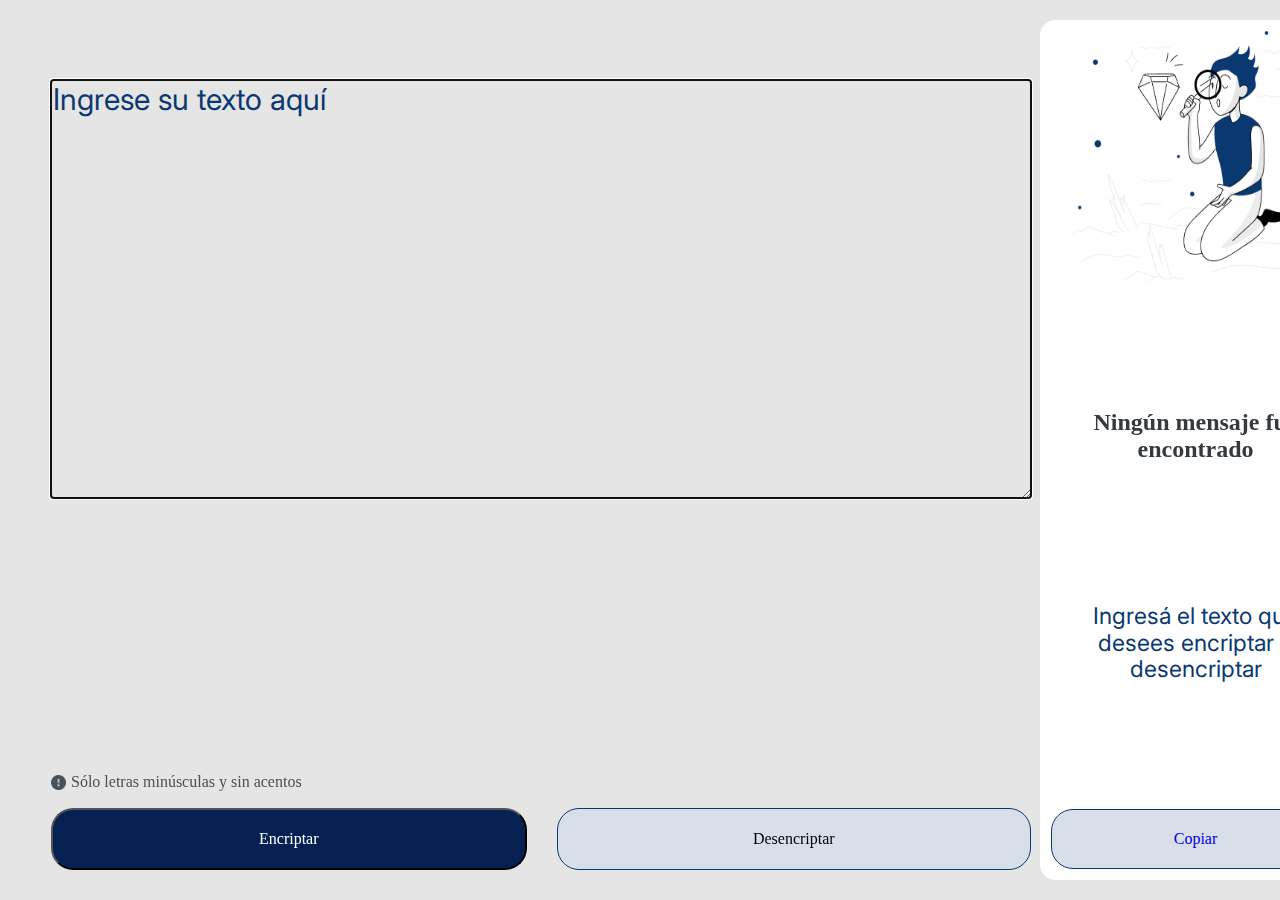
==== index.html @ 4bf47042 "codificador" ====
<html lang="en">
  <head>
    <meta charset="UTF-8" />
    <meta http-equiv="X-UA-Compatible" content="IE=edge" />
    <meta name="viewport" content="width=device-width, initial-scale=1.0" />
    <link rel="preconnect" href="https://fonts.googleapis.com" />
    <link rel="preconnect" href="https://fonts.gstatic.com" crossorigin />
    <link
      href="https://fonts.googleapis.com/css2?family=Inter&family=Roboto:wght@300;400;500;700&family=Telex&display=swap"
      rel="stylesheet"
    />
    <link rel="stylesheet" href="normalize.css" />
    <link rel="stylesheet" href="styles.css" />
    
    <title>Encriptador</title>
  </head>
  <body>
    <!-- LOGO -->
    <header>
      <div class="logo-cont">
        <img src="img/Logo.png" alt="Logo app Alura" class="logo" />
      </div>
    </header>


    <!-- Contenido -->
    <main>
      <div class="traductor-cont">
        <textarea
          class="input-texto"
          cols="50"
          rows="12"
          placeholder="Ingrese su texto aquí"
          autofocus
        ></textarea>
        
        <div class="contenedor">
         
            
          <p class="advertencia">
            <img
            src="img/alert.png"
            class="alert"
            alt="signo de exclamación alerta"
          />
           Sólo letras minúsculas y sin acentos
          </p>
       
          
          <div class="botones-cont">
            <button class="encriptar boton boton-1" onclick="btnEncriptar()">
              Encriptar
          </button>
          <button class="desencriptar boton boton-2" onclick="btnDesencriptar()">
              Desencriptar

          </button>
          </div>
        </div>
      </div>
    </main>

    <div class="traductor-cont sidebar">
      <img
        src="img/Muñeco.png"
        class="muñeco"
        alt="imagen de un muñeco que señala que no se encontró un texto para ingresar"
      />
      <h2>Ningún mensaje fue encontrado</h2>
      <textarea 
      
      placeholder="Ingresá el texto que desees encriptar o desencriptar"
      cols="18" 
      rows="4"
      class="input-texto input-copiar input-css mensaje"></textarea>
      <a href="#" class="boton-2 boton boton-3 copiar" onclick="copiar()">Copiar</a>
    </div>

    <script src="app.js"></script>
  </body>
  
</html>
---- styles.css ----
html {
  font-size: 62.5%; /* 1rem = 10px*/
  box-sizing: border-box;
}
*,
*:before,
*:after {
  box-sizing: inherit;
}
body {
  
  font-size: 1.6rem; /* 1rem = 10px*/
  background: #e5e5e5;
}
img {
  margin: 0 auto;
  max-width: 100%;
  width: 100%;
}
/* Variables */
:root {
  --white: #fff;
  --gray-400: #495057;
  --gray-500: #343a40;
  --dark-blue100: #609ed4;
  --dark-blue200: #356ea9;
  --dark-blue300: #0a3871;
  --dark-blue400: #072b61;
  --dark-blue500: #052051;
}
/*  Globales  */
a {
  text-decoration: none;
}
h1,
h2,
h3 {
  color: var(--gray-500);
}
p {
  color: var(--gray-400);
}
/*   Header   */

.logo-cont {
  padding-top: 1.5rem;
  position: relative;
}
.logo {
  margin: 0 auto;
  width: 100%;
  height: auto;
}



/*  Botones */
.boton {
  text-align: center;
  border-radius: 2.2rem;
  padding: 2rem 8rem;
  cursor: pointer;
}
.boton-1 {
  background-color: var(--dark-blue500);
  color: white;
  width: 90%;
}
.boton-2 {
  border: 1px solid var(--dark-blue300);
  background-color: #d8dfe8;
  width: 90%;
}
.boton-3 {
  width: 100%;
}

/*  layout  */
@media (min-width: 780px) {
    body{
        display: grid;
         grid-template-columns: 1fr 8fr 3fr;
    }
}

/* centro */
main{
    padding: 3rem 0;
    margin: 0 auto;
}

@media (min-width: 780px) {
    main {
        width: 90%;
        display: grid;
        gap: 4rem;
        grid-template-columns: 3fr 1fr;
        padding-top: 8rem;
      }
}


  /*  textarea  */
  .input-css, .input-css::placeholder{
    background-color: var(--white);
    font-size: 2.3rem;
  }
  .input-css::placeholder{
    text-align: center;
    margin: 0 auto;
    padding: 1rem 0 0 0;
  }
  textarea,
  textarea::placeholder {
    background-color: #e5e5e5;
    font-weight: 400;
    font-size: 3rem;
    color: #0a3871;
    border: none;
    font-family: "Inter";
    resize: vertical;
    height: auto;
  }

.traductor-cont {
  display: flex;
  flex-direction: column;
  justify-content: space-between;
}

.botones-cont {
    display: flex;
    gap: 3rem;
  }
  
  .advertencia {
    display: flex;
    align-items: center;
    gap: 0.5rem;
  }
  .alert {
    margin: 0;
    width: 1.5rem;
    height: 1.5rem;
  }
/* sidebar*/

.sidebar {
  margin: 2rem;
  padding: 1rem;
  background-color: var(--white);
  border: 1px solid white;
  border-radius: 1.5rem;
  text-align: center;
}
.muñeco{
    display: none;
}

@media (min-width: 780px) {
    .muñeco {
        display: block;
        width: 25rem;
        height: 25rem;
      }    
}
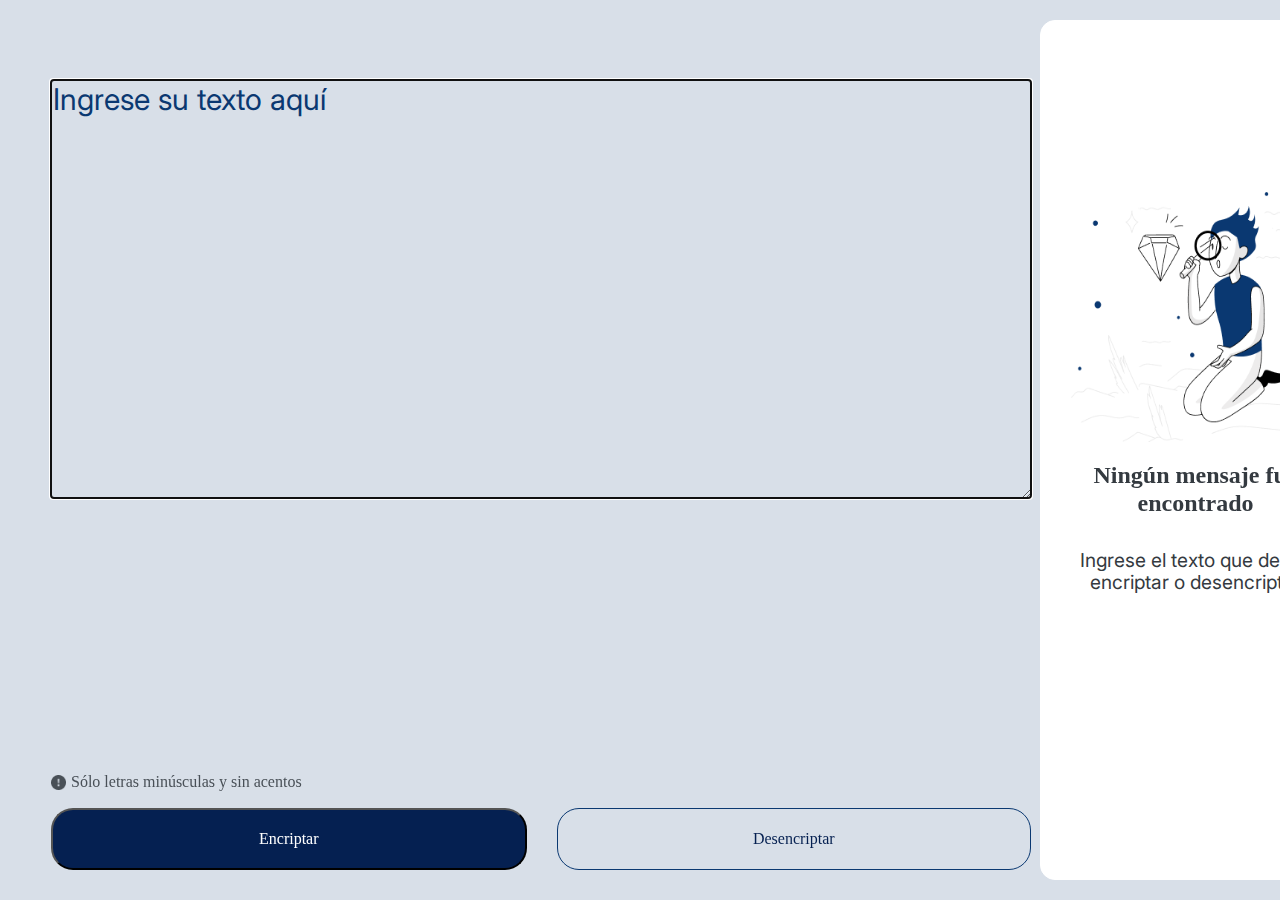
==== commit 1ea59f27: "Codificador" ====
--- a/index.html
+++ b/index.html
@@ -11,7 +11,6 @@
     />
     <link rel="stylesheet" href="normalize.css" />
     <link rel="stylesheet" href="styles.css" />
-    
     <title>Encriptador</title>
   </head>
   <body>
@@ -66,17 +65,18 @@
         class="muñeco"
         alt="imagen de un muñeco que señala que no se encontró un texto para ingresar"
       />
-      <h2>Ningún mensaje fue encontrado</h2>
+      <h2 id="missmsg">Ningún mensaje fue encontrado</h2>
       <textarea 
       
-      placeholder="Ingresá el texto que desees encriptar o desencriptar"
+      placeholder="Ingrese el texto que desee encriptar o desencriptar"
       cols="18" 
       rows="4"
-      class="input-texto input-copiar input-css mensaje"></textarea>
-      <a href="#" class="boton-2 boton boton-3 copiar" onclick="copiar()">Copiar</a>
+      id="input-texto"
+      class="mensaje input-texto input-copiar input-css transplaceholder"></textarea>
+      <button href="#" class="boton-2 boton boton-3 copiar" onclick="copiar()">Copiar</button>
     </div>
 
-    <script src="app.js"></script>
+    
   </body>
-  
+  <script src="app.js"></script>
 </html>
--- a/styles.css
+++ b/styles.css
@@ -10,7 +10,8 @@
 body {
   
   font-size: 1.6rem; /* 1rem = 10px*/
-  background: #e5e5e5;
+  background: #d8dfe8;
+
 }
 img {
   margin: 0 auto;
@@ -70,9 +71,12 @@
   border: 1px solid var(--dark-blue300);
   background-color: #d8dfe8;
   width: 90%;
+  color: var(--dark-blue500);
 }
 .boton-3 {
+  visibility: hidden;
   width: 100%;
+  background-color: transparent;
 }
 
 /*  layout  */
@@ -112,7 +116,7 @@
   }
   textarea,
   textarea::placeholder {
-    background-color: #e5e5e5;
+    background-color: transparent;
     font-weight: 400;
     font-size: 3rem;
     color: #0a3871;
@@ -120,6 +124,10 @@
     font-family: "Inter";
     resize: vertical;
     height: auto;
+  }
+  .transplaceholder::placeholder{
+    font-size: smaller;
+    color: #343A40;
   }
 
 .traductor-cont {
@@ -152,6 +160,10 @@
   border: 1px solid white;
   border-radius: 1.5rem;
   text-align: center;
+  justify-content: center;
+}
+.sinJustify{
+  justify-content:unset !important;
 }
 .muñeco{
     display: none;
@@ -164,3 +176,11 @@
         height: 25rem;
       }    
 }
+
+.missmsg{
+  display: none;
+}
+.missmsg2{
+  display: none;
+}
+
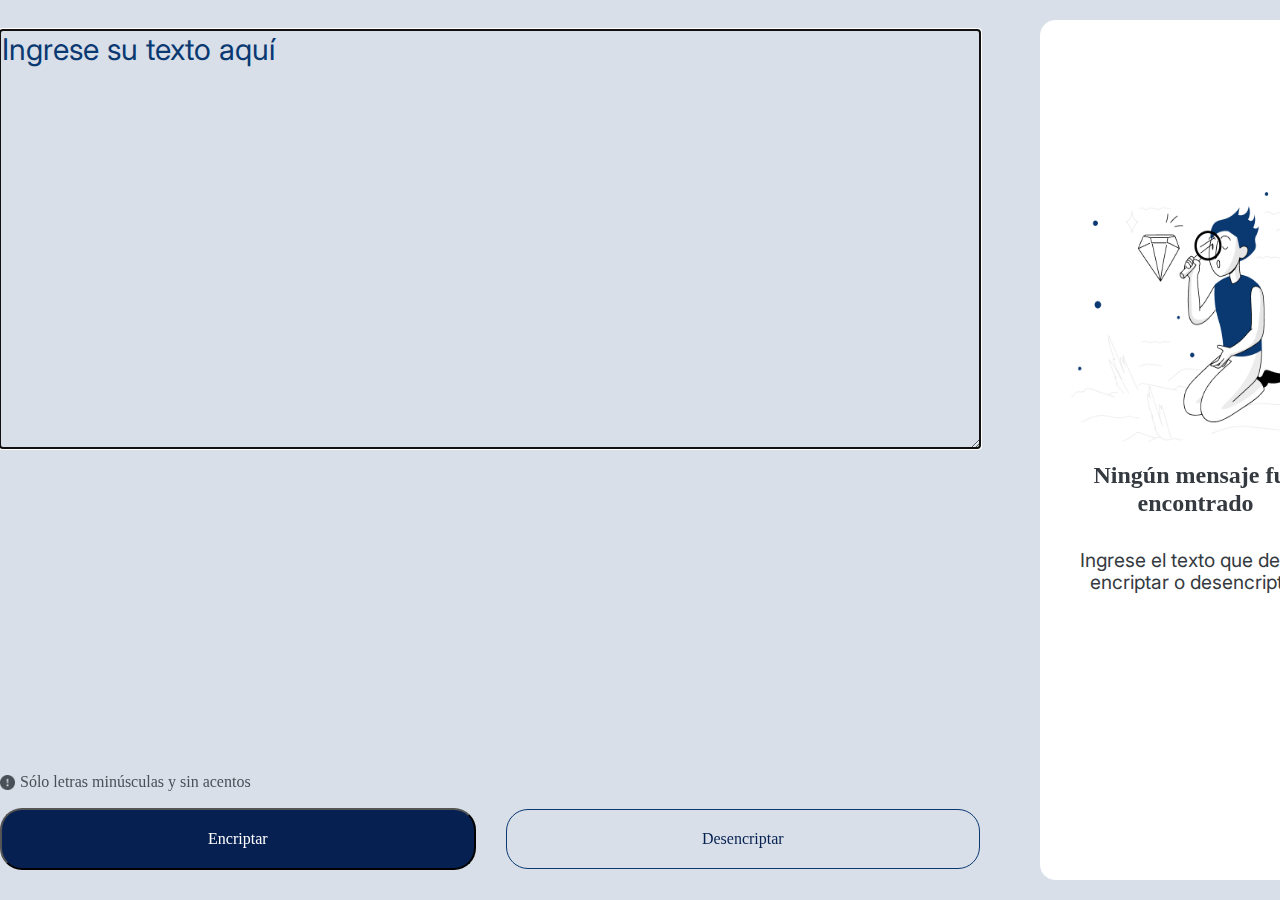
==== commit a6e5e322: "Codificador" ====
--- a/index.html
+++ b/index.html
@@ -10,6 +10,7 @@
       rel="stylesheet"
     />
     <link rel="stylesheet" href="normalize.css" />
+    <link rel="stylesheet" href="globales.css" />
     <link rel="stylesheet" href="styles.css" />
     <title>Encriptador</title>
   </head>
--- a/globales.css
+++ b/globales.css
@@ -0,0 +1,46 @@
+html {
+  font-size: 62.5%; /* 1rem = 10px*/
+  box-sizing: border-box;
+}
+*,
+*:before,
+*:after {
+  box-sizing: inherit;
+}
+body {
+  
+  font-size: 1.6rem; /* 1rem = 10px*/
+  background: #d8dfe8;
+
+}
+img {
+  margin: 0 auto;
+  max-width: 100%;
+  width: 100%;
+}
+/* Variables */
+:root {
+  --white: #fff;
+  --gray-400: #495057;
+  --gray-500: #343a40;
+  --dark-blue100: #609ed4;
+  --dark-blue200: #356ea9;
+  --dark-blue300: #0a3871;
+  --dark-blue400: #072b61;
+  --dark-blue500: #052051;
+}
+/*  Globales  */
+a {
+  text-decoration: none;
+}
+h1,
+h2,
+h3 {
+  color: var(--gray-500);
+}
+p {
+  color: var(--gray-400);
+}
+  
+
+
--- a/styles.css
+++ b/styles.css
@@ -1,134 +1,87 @@
-html {
-  font-size: 62.5%; /* 1rem = 10px*/
-  box-sizing: border-box;
-}
-*,
-*:before,
-*:after {
-  box-sizing: inherit;
-}
-body {
-  
-  font-size: 1.6rem; /* 1rem = 10px*/
-  background: #d8dfe8;
-
-}
-img {
-  margin: 0 auto;
-  max-width: 100%;
-  width: 100%;
-}
-/* Variables */
-:root {
-  --white: #fff;
-  --gray-400: #495057;
-  --gray-500: #343a40;
-  --dark-blue100: #609ed4;
-  --dark-blue200: #356ea9;
-  --dark-blue300: #0a3871;
-  --dark-blue400: #072b61;
-  --dark-blue500: #052051;
-}
-/*  Globales  */
-a {
-  text-decoration: none;
-}
-h1,
-h2,
-h3 {
-  color: var(--gray-500);
-}
-p {
-  color: var(--gray-400);
-}
 /*   Header   */
 
 .logo-cont {
+  display: inline-block;
   padding-top: 1.5rem;
-  position: relative;
 }
+
 .logo {
   margin: 0 auto;
   width: 100%;
   height: auto;
 }
 
-
-
-/*  Botones */
-.boton {
-  text-align: center;
-  border-radius: 2.2rem;
-  padding: 2rem 8rem;
-  cursor: pointer;
-}
-.boton-1 {
-  background-color: var(--dark-blue500);
-  color: white;
-  width: 90%;
-}
-.boton-2 {
-  border: 1px solid var(--dark-blue300);
-  background-color: #d8dfe8;
-  width: 90%;
-  color: var(--dark-blue500);
-}
-.boton-3 {
-  visibility: hidden;
-  width: 100%;
-  background-color: transparent;
-}
-
 /*  layout  */
-@media (min-width: 780px) {
-    body{
-        display: grid;
-         grid-template-columns: 1fr 8fr 3fr;
-    }
-}
-
-/* centro */
-main{
-    padding: 3rem 0;
-    margin: 0 auto;
+body{
+  display:flex;
+  flex-direction: column;
+  justify-content: space-between;
+ }
+@media (min-width: 420px) {
+  body {
+    display: grid;
+    grid-template-columns: 1fr;
+  }
 }
 
 @media (min-width: 780px) {
-    main {
-        width: 90%;
-        display: grid;
-        gap: 4rem;
-        grid-template-columns: 3fr 1fr;
-        padding-top: 8rem;
-      }
+  body {
+    width: 100%;
+    display: grid;
+    grid-template-columns: 1fr 8fr 5fr;
+  }
 }
 
+main {
+  margin: 1rem 1rem;
+  padding: 1rem 1rem;
+}
 
-  /*  textarea  */
-  .input-css, .input-css::placeholder{
-    background-color: var(--white);
-    font-size: 2.3rem;
+@media (min-width: 780px) {
+  main {
+    display: grid;
+    gap: 4rem;
+    grid-template-columns: 3fr 1fr;
+    padding-top: 8rem;
+    padding: 3rem 0;
+    margin: 0 auto;
   }
-  .input-css::placeholder{
-    text-align: center;
-    margin: 0 auto;
-    padding: 1rem 0 0 0;
-  }
+}
+
+/*  textarea  */
+.input-css,
+.input-css::placeholder {
+  background-color: var(--white);
+  font-size: 2.3rem;
+}
+.input-css::placeholder {
+  text-align: center;
+  margin: 0 auto;
+  padding: 1rem 0 0 0;
+}
+
+textarea,
+textarea::placeholder{
+  background-color: transparent;
+  color: #0a3871;
+  border: none;
+  font-family: "Inter";
+  resize: vertical;
+  height: auto;
+}
+@media (min-width:780px){
   textarea,
-  textarea::placeholder {
-    background-color: transparent;
-    font-weight: 400;
-    font-size: 3rem;
-    color: #0a3871;
-    border: none;
-    font-family: "Inter";
-    resize: vertical;
-    height: auto;
-  }
-  .transplaceholder::placeholder{
-    font-size: smaller;
-    color: #343A40;
-  }
+textarea::placeholder {
+  
+  font-weight: 400;
+  font-size: 3rem;
+
+}
+.transplaceholder::placeholder {
+  font-size: smaller;
+  color: #343a40;
+}
+}
 
 .traductor-cont {
   display: flex;
@@ -136,25 +89,28 @@
   justify-content: space-between;
 }
 
-.botones-cont {
-    display: flex;
-    gap: 3rem;
+.advertencia {
+  display: flex;
+
+  justify-content: center;
+  align-items: center;
+  gap: 0.5rem;
+}
+@media (min-width:768px){
+  .advertencia{
+    justify-content: left;
+
   }
-  
-  .advertencia {
-    display: flex;
-    align-items: center;
-    gap: 0.5rem;
-  }
-  .alert {
-    margin: 0;
-    width: 1.5rem;
-    height: 1.5rem;
-  }
+}
+.alert {
+  margin: 0;
+  width: 1.5rem;
+  height: 1.5rem;
+}
 /* sidebar*/
 
 .sidebar {
-  margin: 2rem;
+  margin: 1rem;
   padding: 1rem;
   background-color: var(--white);
   border: 1px solid white;
@@ -162,25 +118,75 @@
   text-align: center;
   justify-content: center;
 }
-.sinJustify{
-  justify-content:unset !important;
-}
-.muñeco{
-    display: none;
+@media (min-width: 420px){
+  .sidebar{
+    margin: 2rem;
+  padding: 1rem;
+  }
 }
 
-@media (min-width: 780px) {
-    .muñeco {
-        display: block;
-        width: 25rem;
-        height: 25rem;
-      }    
+.sinJustify {
+  justify-content: unset !important;
 }
 
-.missmsg{
+.muñeco {
   display: none;
 }
-.missmsg2{
-  display: none;
+@media (min-width: 420px) {
+  .muñeco {
+    display: none;
+  }
 }
 
+@media (min-width: 768px) {
+  .muñeco {
+    display: block;
+    width: 25rem;
+    height: 25rem;
+  }
+}
+
+/*  Botones */
+
+.botones-cont {
+  display: flex;
+  flex-direction: column;
+  align-items: center;
+  gap: 3rem;
+}
+@media (min-width: 768px) {
+  .botones-cont {
+    flex-direction: row;
+    justify-content: center;
+  }
+}
+
+.boton {
+  text-align: center;
+  border-radius: 2.2rem;
+  padding: 2rem 2rem;
+  cursor: pointer;
+}
+@media (min-width:780px){
+  .boton{
+    width: 100%;
+    padding: 2rem 8rem;
+  }
+}
+.boton-1 {
+  background-color: var(--dark-blue500);
+  color: white;
+  width: 100%;
+}
+.boton-2 {
+  border: 1px solid var(--dark-blue300);
+  background-color: #d8dfe8;
+  width: 100%;
+  color: var(--dark-blue500);
+}
+.boton-3 {
+
+  visibility: hidden;
+  width: 100%;
+  background-color: transparent;
+}
